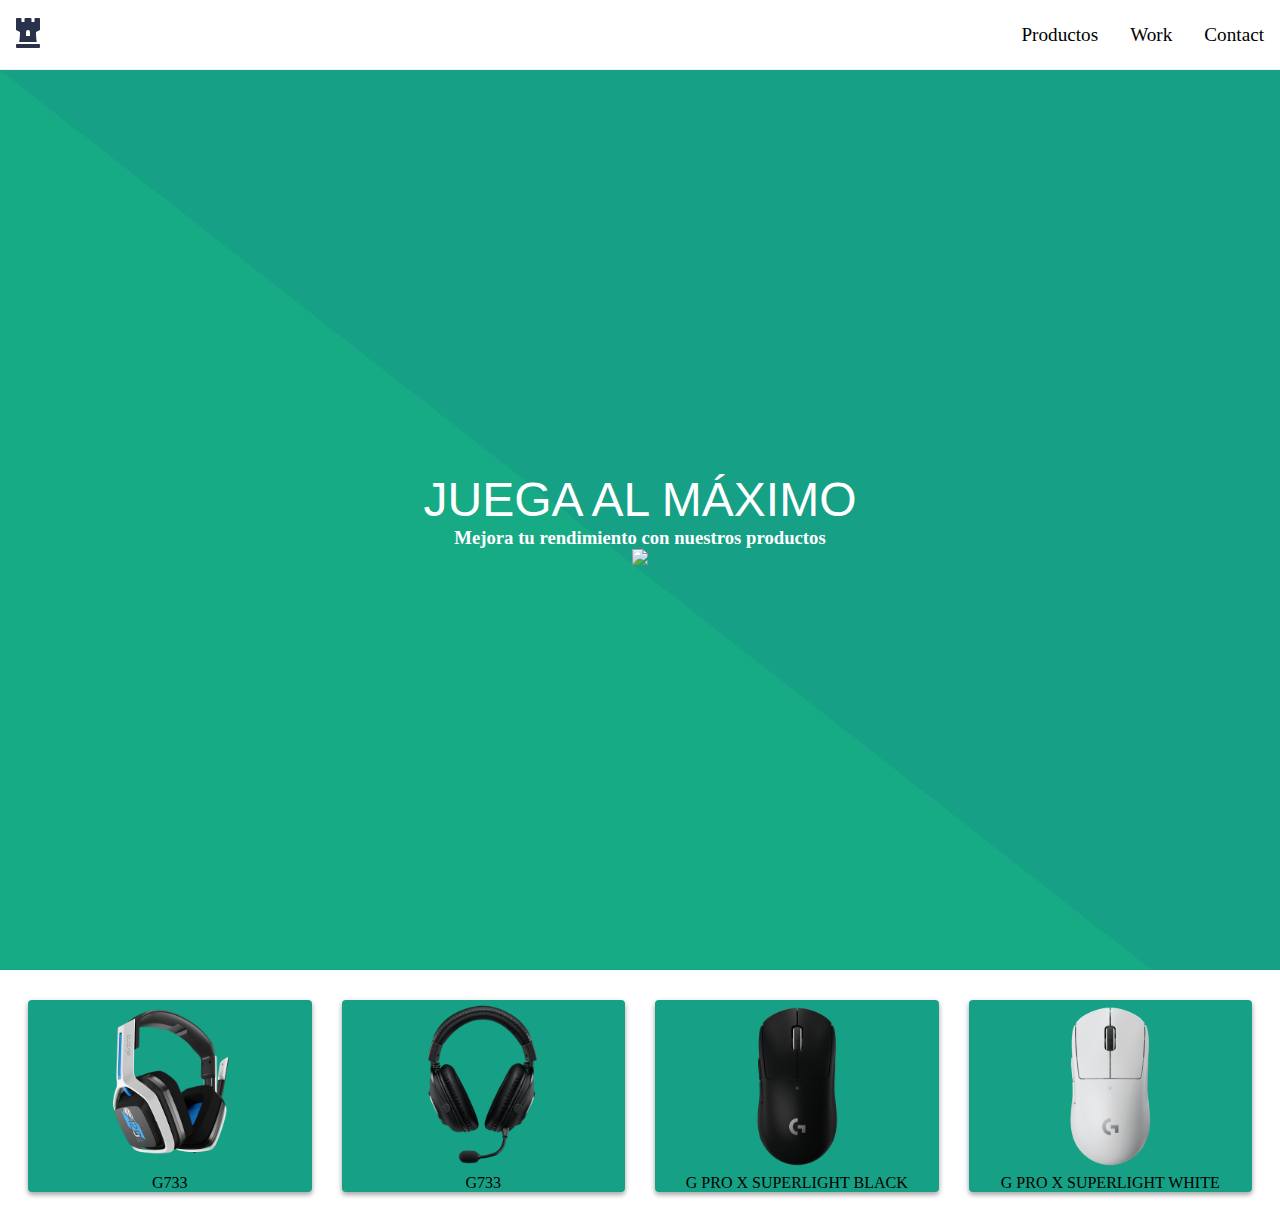
==== index.html @ 55cc5944 "Working on the navbar and a applying media queries to the project" ====
<!DOCTYPE html>
<html lang="en">
<head>
    <meta charset="UTF-8">
    <meta http-equiv="X-UA-Compatible" content="IE=edge">
    <meta name="viewport" content="width=device-width, initial-scale=1.0">
    <title>TP Codo A Codo</title>
    <link rel="stylesheet" href="style.css">
    <link rel="stylesheet" href="https://cdnjs.cloudflare.com/ajax/libs/font-awesome/5.15.3/css/all.min.css"/>
</head>
<body>

  <nav class="nav">
    <input type="checkbox" id="nav__checkbox" class="nav__checkbox">
    <label for="nav__checkbox" class="nav__toggle">
      <svg class="menu" viewBox="0 0 448 512" width="100" title="bars">
        <path d="M16 132h416c8.837 0 16-7.163 16-16V76c0-8.837-7.163-16-16-16H16C7.163 60 0 67.163 0 76v40c0 8.837 7.163 16 16 16zm0 160h416c8.837 0 16-7.163 16-16v-40c0-8.837-7.163-16-16-16H16c-8.837 0-16 7.163-16 16v40c0 8.837 7.163 16 16 16zm0 160h416c8.837 0 16-7.163 16-16v-40c0-8.837-7.163-16-16-16H16c-8.837 0-16 7.163-16 16v40c0 8.837 7.163 16 16 16z" />
      </svg>
      <svg class="close" viewBox="0 0 384 512" width="100" title="times">
        <path d="M242.72 256l100.07-100.07c12.28-12.28 12.28-32.19 0-44.48l-22.24-22.24c-12.28-12.28-32.19-12.28-44.48 0L176 189.28 75.93 89.21c-12.28-12.28-32.19-12.28-44.48 0L9.21 111.45c-12.28 12.28-12.28 32.19 0 44.48L109.28 256 9.21 356.07c-12.28 12.28-12.28 32.19 0 44.48l22.24 22.24c12.28 12.28 32.2 12.28 44.48 0L176 322.72l100.07 100.07c12.28 12.28 32.2 12.28 44.48 0l22.24-22.24c12.28-12.28 12.28-32.19 0-44.48L242.72 256z" />
      </svg>
    </label>
    <ul class="nav__menu">
      <li><a href="#">
          <svg viewBox="0 0 384 512" width="100" title="chess-rook">
            <path d="M368 32h-56a16 16 0 0 0-16 16v48h-48V48a16 16 0 0 0-16-16h-80a16 16 0 0 0-16 16v48H88.1V48a16 16 0 0 0-16-16H16A16 16 0 0 0 0 48v176l64 32c0 48.33-1.54 95-13.21 160h282.42C321.54 351 320 303.72 320 256l64-32V48a16 16 0 0 0-16-16zM224 320h-64v-64a32 32 0 0 1 64 0zm144 128H16a16 16 0 0 0-16 16v32a16 16 0 0 0 16 16h352a16 16 0 0 0 16-16v-32a16 16 0 0 0-16-16z" />
          </svg>
        </a></li>
      <li><a href="products.html">Productos</a></li>
      <li><a href="#">Work</a></li>
      <li><a href="#">Contact</a></li>
    </ul>
  </nav>

    <div class='hero'>
        <div class='background-left'></div>
        <div class='background-right'></div>        
        <div class='hero-content'>  
          <div class='hero-right'>
              <h1>JUEGA AL <b>MÁXIMO</b></h1>
              <h3>Mejora tu rendimiento con nuestros productos</h3>
            <img class='hero-image' src=https://logitechar.vteximg.com.br/arquivos/ids/157920-450-450/920-001074.png?v=637526463471430000 />
          </div>
        </div>
      </div>


    <div class="card_wrapper">
        <div class="card">
            <img src="/images/headset-one.png" alt="headset">
            <p>G733</p>
        </div>
        <div class="card">
            <img src="/images/headset-two.png" alt="headset">
            <p>G733</p>
        </div>
        <div class="card">
            <img src="/images/mouse-one.png" alt="mouse">
            <p>G PRO X SUPERLIGHT BLACK</p>
        </div>
        <div class="card">
            <img src="/images/mouse-two.png" alt="mouse">
            <p>G PRO X SUPERLIGHT WHITE</p>
        </div>
      </div>
    <div>


</body>
</html>
---- style.css ----
body {
  margin: 0;
  padding: 0;
}

.card_wrapper {
  display: -ms-grid;
  display: grid;
  -ms-grid-columns: (minmax(250px, 1fr))[auto-fill];
      grid-template-columns: repeat(auto-fill, minmax(250px, 1fr));
  margin: 0 auto;
  height: 100%;
  padding: 30px 28px;
  grid-gap: 30px;
  -webkit-box-align: stretch;
      -ms-flex-align: stretch;
          align-items: stretch;
}

.card {
  display: block;
  -webkit-transition: -webkit-transform 0.1s cubic-bezier(0.374, 0.019, 0.035, 1.861);
  transition: -webkit-transform 0.1s cubic-bezier(0.374, 0.019, 0.035, 1.861);
  transition: transform 0.1s cubic-bezier(0.374, 0.019, 0.035, 1.861);
  transition: transform 0.1s cubic-bezier(0.374, 0.019, 0.035, 1.861), -webkit-transform 0.1s cubic-bezier(0.374, 0.019, 0.035, 1.861);
  background-color: #16a085;
  border-radius: 4px;
  width: 100%;
  text-align: center;
  -webkit-box-shadow: 0px 3px 4px rgba(0, 0, 0, 0.2), 0 2px 6px rgba(0, 0, 0, 0.2);
          box-shadow: 0px 3px 4px rgba(0, 0, 0, 0.2), 0 2px 6px rgba(0, 0, 0, 0.2);
}

.card:hover {
  -webkit-box-shadow: 0 3px 12px 2px rgba(0, 0, 0, 0.15);
          box-shadow: 0 3px 12px 2px rgba(0, 0, 0, 0.15);
  -webkit-box-shadow: 0 10px 20px rgba(0, 0, 0, 0.19), 0 6px 6px rgba(0, 0, 0, 0.23);
          box-shadow: 0 10px 20px rgba(0, 0, 0, 0.19), 0 6px 6px rgba(0, 0, 0, 0.23);
}

.card:hover {
  -webkit-transform: scale(1.03);
          transform: scale(1.03);
}

.card img {
  width: 60%;
}

h1 {
  font-family: 'Nunito', sans-serif;
  margin: 0;
  font-weight: lighter;
  color: white;
  font-size: 3rem;
}

p {
  font-weight: lighter;
}

.hero {
  position: relative;
  height: 100%;
  min-height: 100vh;
  color: white;
  -webkit-box-sizing: border-box;
          box-sizing: border-box;
}

.background, .background-left, .background-right {
  z-index: -1;
  height: 100%;
  width: 100%;
  position: absolute;
}

.background-left {
  z-index: -1;
  background: red;
  background: #16a085;
}

.background-right {
  z-index: -1;
  background: #16ab85;
  -webkit-clip-path: polygon(0 0, 0% 100%, 90% 100%);
          clip-path: polygon(0 0, 0% 100%, 90% 100%);
}

.hero-content {
  height: 100%;
  min-height: 100vh;
  width: 100%;
  max-width: 1200px;
  margin: 0 auto;
  padding: 3rem 1rem;
  -webkit-box-sizing: border-box;
          box-sizing: border-box;
  display: -webkit-box;
  display: -ms-flexbox;
  display: flex;
  -webkit-box-pack: justify;
      -ms-flex-pack: justify;
          justify-content: space-between;
  -webkit-box-align: center;
      -ms-flex-align: center;
          align-items: center;
  z-index: 99;
  position: relative;
}

.hero-right {
  -webkit-animation: slide-in-right 0.5s cubic-bezier(0.25, 0.46, 0.45, 0.94) both;
          animation: slide-in-right 0.5s cubic-bezier(0.25, 0.46, 0.45, 0.94) both;
  position: relative;
  width: 100%;
  height: 100%;
  -webkit-box-flex: 1;
      -ms-flex: 1;
          flex: 1;
  text-align: center;
}

.hero-image {
  position: relative;
  z-index: 99;
  width: auto;
  height: 100%;
  max-height: 500px;
}

@-webkit-keyframes slide-in-left {
  0% {
    -webkit-transform: translateX(-1000px);
    transform: translateX(-1000px);
    opacity: 0;
  }
  100% {
    -webkit-transform: translateX(0);
    transform: translateX(0);
    opacity: 1;
  }
}

@keyframes slide-in-left {
  0% {
    -webkit-transform: translateX(-1000px);
    transform: translateX(-1000px);
    opacity: 0;
  }
  100% {
    -webkit-transform: translateX(0);
    transform: translateX(0);
    opacity: 1;
  }
}

@-webkit-keyframes slide-in-right {
  0% {
    -webkit-transform: translateX(1000px);
    transform: translateX(1000px);
    opacity: 0;
  }
  100% {
    -webkit-transform: translateX(0);
    transform: translateX(0);
    opacity: 1;
  }
}

@keyframes slide-in-right {
  0% {
    -webkit-transform: translateX(1000px);
    transform: translateX(1000px);
    opacity: 0;
  }
  100% {
    -webkit-transform: translateX(0);
    transform: translateX(0);
    opacity: 1;
  }
}

/*   border radius */
*,
*::before,
*::after {
  -webkit-box-sizing: border-box;
          box-sizing: border-box;
  margin: 0;
  padding: 0;
}

.nav {
  border-bottom: 1px solid #eef1f6;
}

.nav__toggle {
  position: absolute;
  cursor: pointer;
  margin: 0rem 1rem;
  right: 0;
}

.nav__toggle svg {
  width: 1.5rem;
  fill: #2a324b;
}

.nav__toggle .close {
  display: none;
}

.nav__toggle .menu {
  margin-top: 0.2rem;
}

.nav__checkbox {
  display: none;
}

.nav__menu {
  display: -webkit-box;
  display: -ms-flexbox;
  display: flex;
  -webkit-box-orient: vertical;
  -webkit-box-direction: normal;
      -ms-flex-direction: column;
          flex-direction: column;
  gap: 2rem;
  -webkit-box-align: center;
      -ms-flex-align: center;
          align-items: center;
  margin: 1rem;
}

.nav__menu li {
  list-style: none;
  display: none;
}

.nav__menu li:first-child {
  margin-right: auto;
  display: block;
}

.nav__menu a {
  text-decoration: none;
  color: inherit;
  font-size: 1.2rem;
}

.nav__menu svg {
  width: 1.5rem;
  fill: #2a324b;
}

#nav__checkbox:checked ~ ul.nav__menu li {
  display: block;
}

#nav__checkbox:checked ~ label.nav__toggle .close {
  display: block;
}

#nav__checkbox:checked ~ label.nav__toggle .menu {
  display: none;
}

@media only screen and (min-width: 560px) {
  .nav__toggle {
    display: none;
  }
  .nav__menu {
    -webkit-box-orient: horizontal;
    -webkit-box-direction: normal;
        -ms-flex-direction: row;
            flex-direction: row;
  }
  .nav__menu li {
    display: block;
  }
}

@media only screen and (min-width: 360px) and (max-width: 1000px) {
  .hero-image {
    position: relative;
    z-index: 99;
    width: 90%;
    height: 100%;
    max-height: 500px;
  }
}

@media screen and (device-aspect-ratio: 40 / 71) {
  .hero-image {
    position: relative;
    z-index: 99;
    width: 90%;
    height: 100%;
    max-height: 500px;
  }
}
/*# sourceMappingURL=style.css.map */
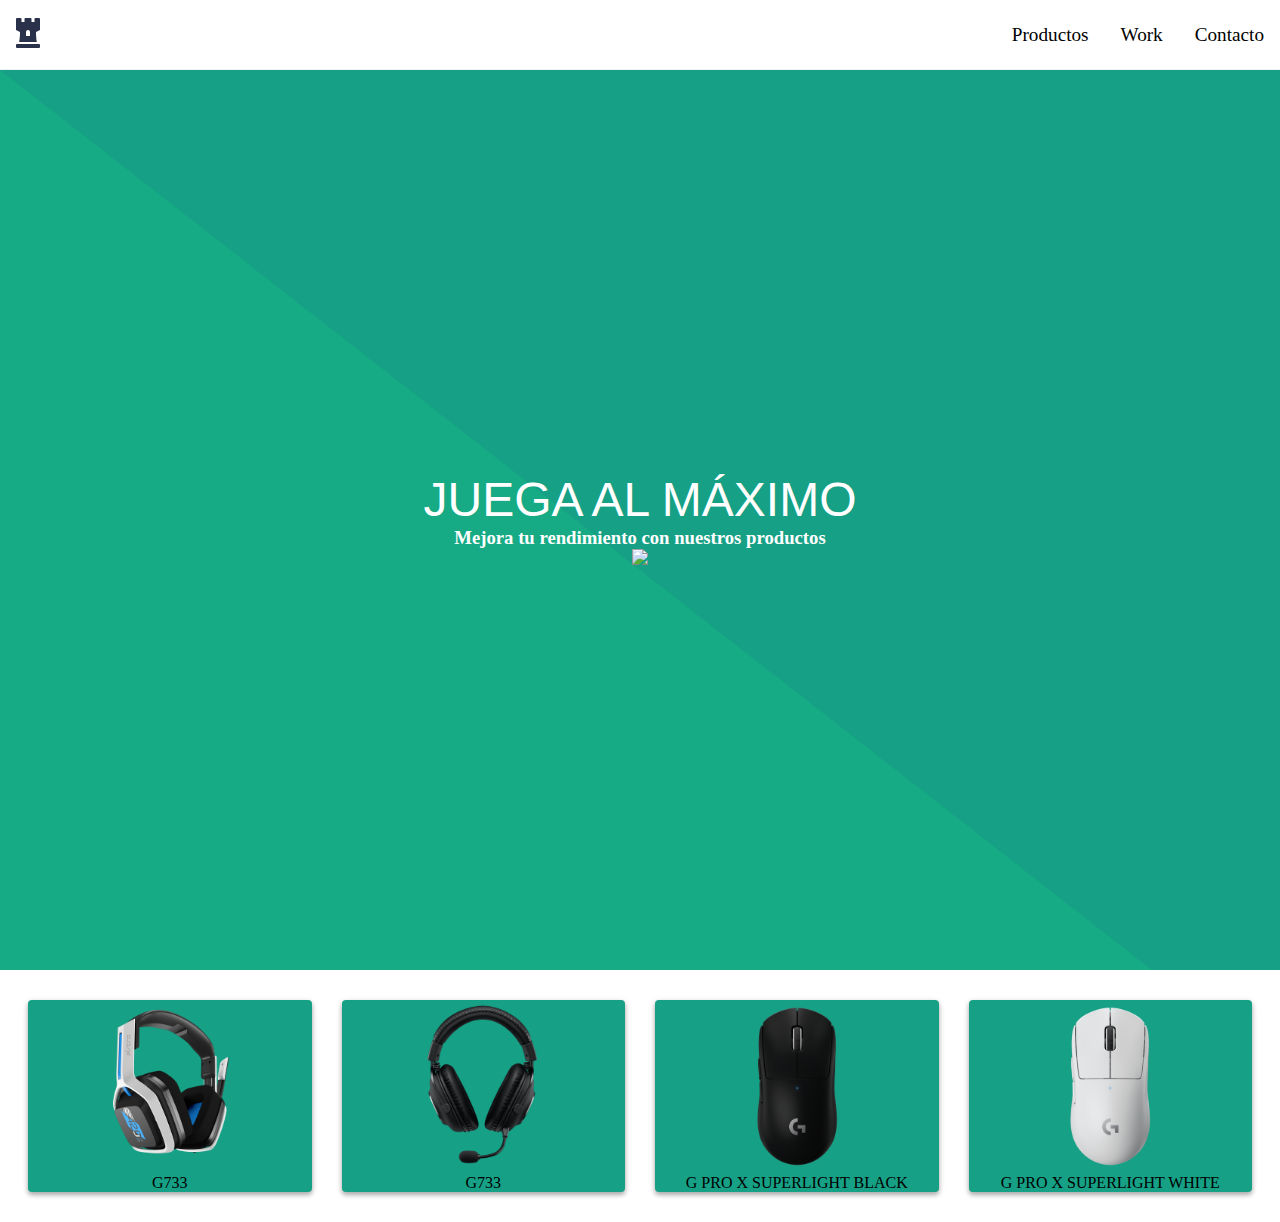
==== commit 3d955bb4: "Working on the contact page" ====
--- a/index.html
+++ b/index.html
@@ -28,7 +28,7 @@
         </a></li>
       <li><a href="products.html">Productos</a></li>
       <li><a href="#">Work</a></li>
-      <li><a href="#">Contact</a></li>
+      <li><a href="contact.html">Contacto</a></li>
     </ul>
   </nav>
 
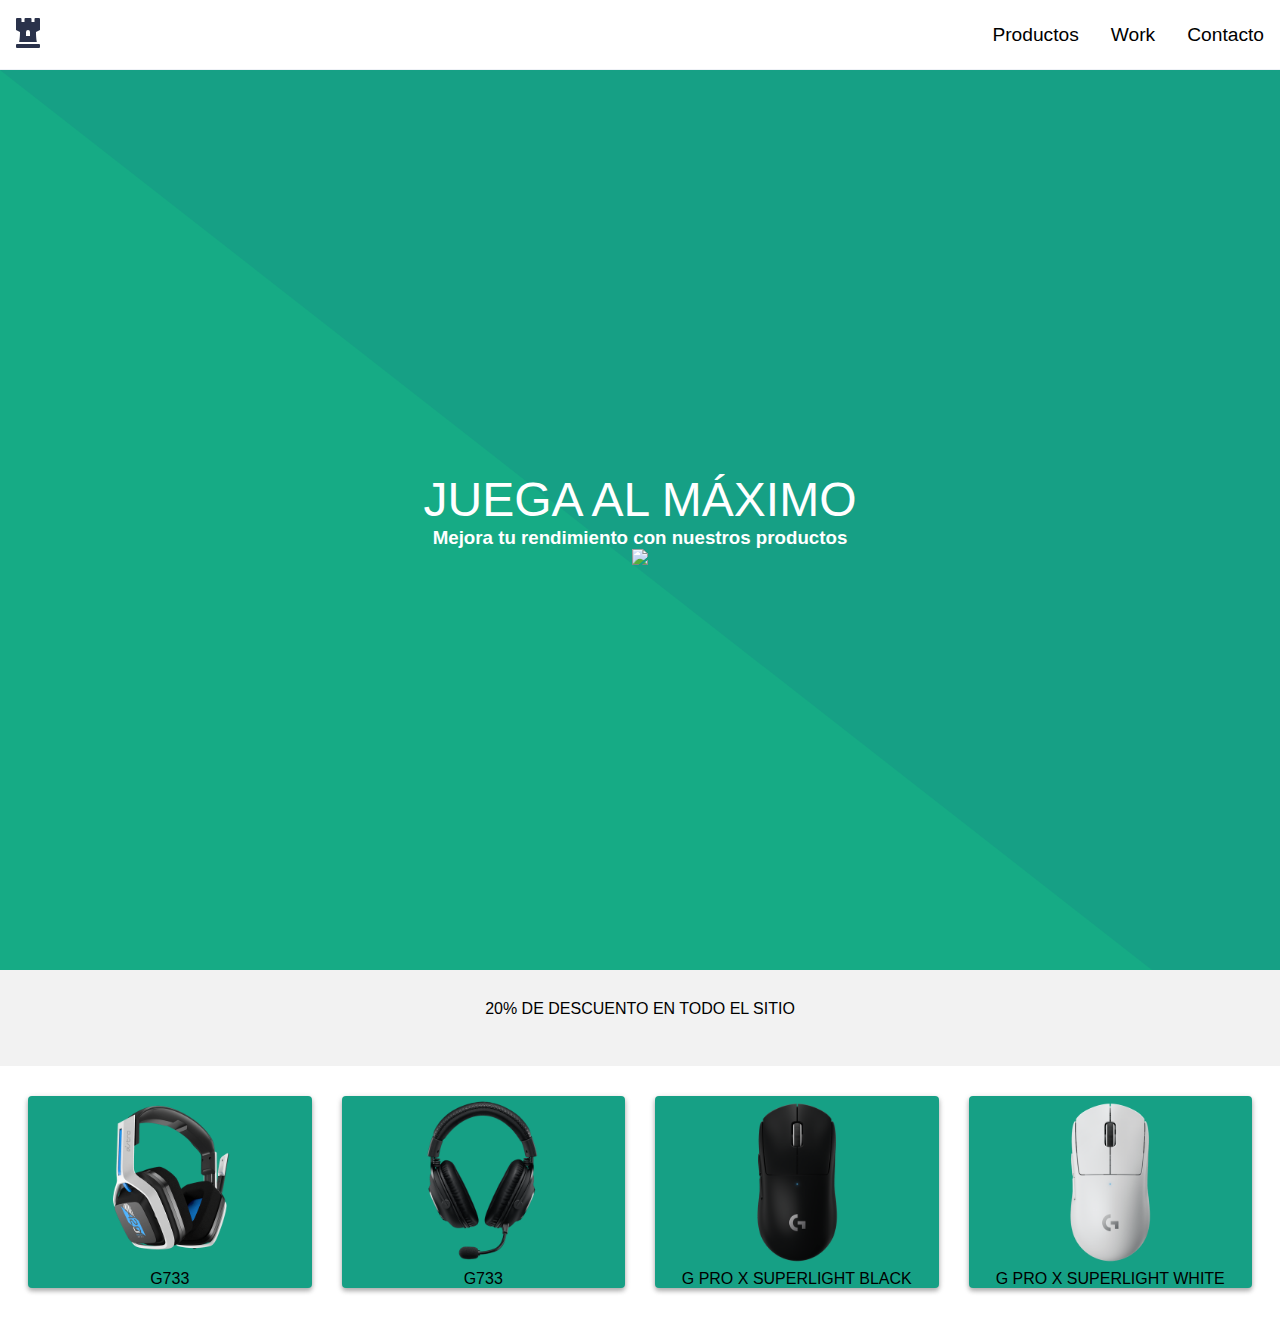
==== commit 595b8713: "Adding text slider to home page" ====
--- a/index.html
+++ b/index.html
@@ -6,6 +6,7 @@
     <meta name="viewport" content="width=device-width, initial-scale=1.0">
     <title>TP Codo A Codo</title>
     <link rel="stylesheet" href="style.css">
+    <link rel="stylesheet" href="textslider.css">
     <link rel="stylesheet" href="https://cdnjs.cloudflare.com/ajax/libs/font-awesome/5.15.3/css/all.min.css"/>
 </head>
 <body>
@@ -44,6 +45,25 @@
         </div>
       </div>
 
+      <div class="slideshow-container">
+
+        <div class="mySlides">
+          <p>20% DE DESCUENTO EN TODO EL SITIO</p>
+        </div>
+        
+        <div class="mySlides">
+          <p>ENVIO GRATIS</p>
+        </div>
+        
+        
+        
+        </div>
+        
+        <div class="dot-container">
+          <span class="dot" onclick="currentSlide(1)"></span> 
+          <span class="dot" onclick="currentSlide(2)"></span> 
+        </div>
+
 
     <div class="card_wrapper">
         <div class="card">
@@ -65,6 +85,6 @@
       </div>
     <div>
 
-
+<script src="script.js"></script>
 </body>
 </html>--- a/textslider.css
+++ b/textslider.css
@@ -0,0 +1,40 @@
+* {
+  -webkit-box-sizing: border-box;
+          box-sizing: border-box;
+}
+
+body {
+  font-family: Verdana, sans-serif;
+  margin: 0;
+}
+
+/* Slideshow container */
+.slideshow-container {
+  position: relative;
+  background: #f1f1f1f1;
+}
+
+/* Slides */
+.mySlides {
+  display: none;
+  padding: 30px;
+  text-align: center;
+}
+
+/* The dot/bullet/indicator container */
+.dot-container {
+  text-align: center;
+  background: #f1f1f1f1;
+}
+
+/* The dots/bullets/indicators */
+.dot {
+  cursor: pointer;
+  margin: 0 2px;
+  background-color: #bbb;
+  border-radius: 50%;
+  display: inline-block;
+  -webkit-transition: background-color 0.5s ease;
+  transition: background-color 0.5s ease;
+}
+/*# sourceMappingURL=textslider.css.map */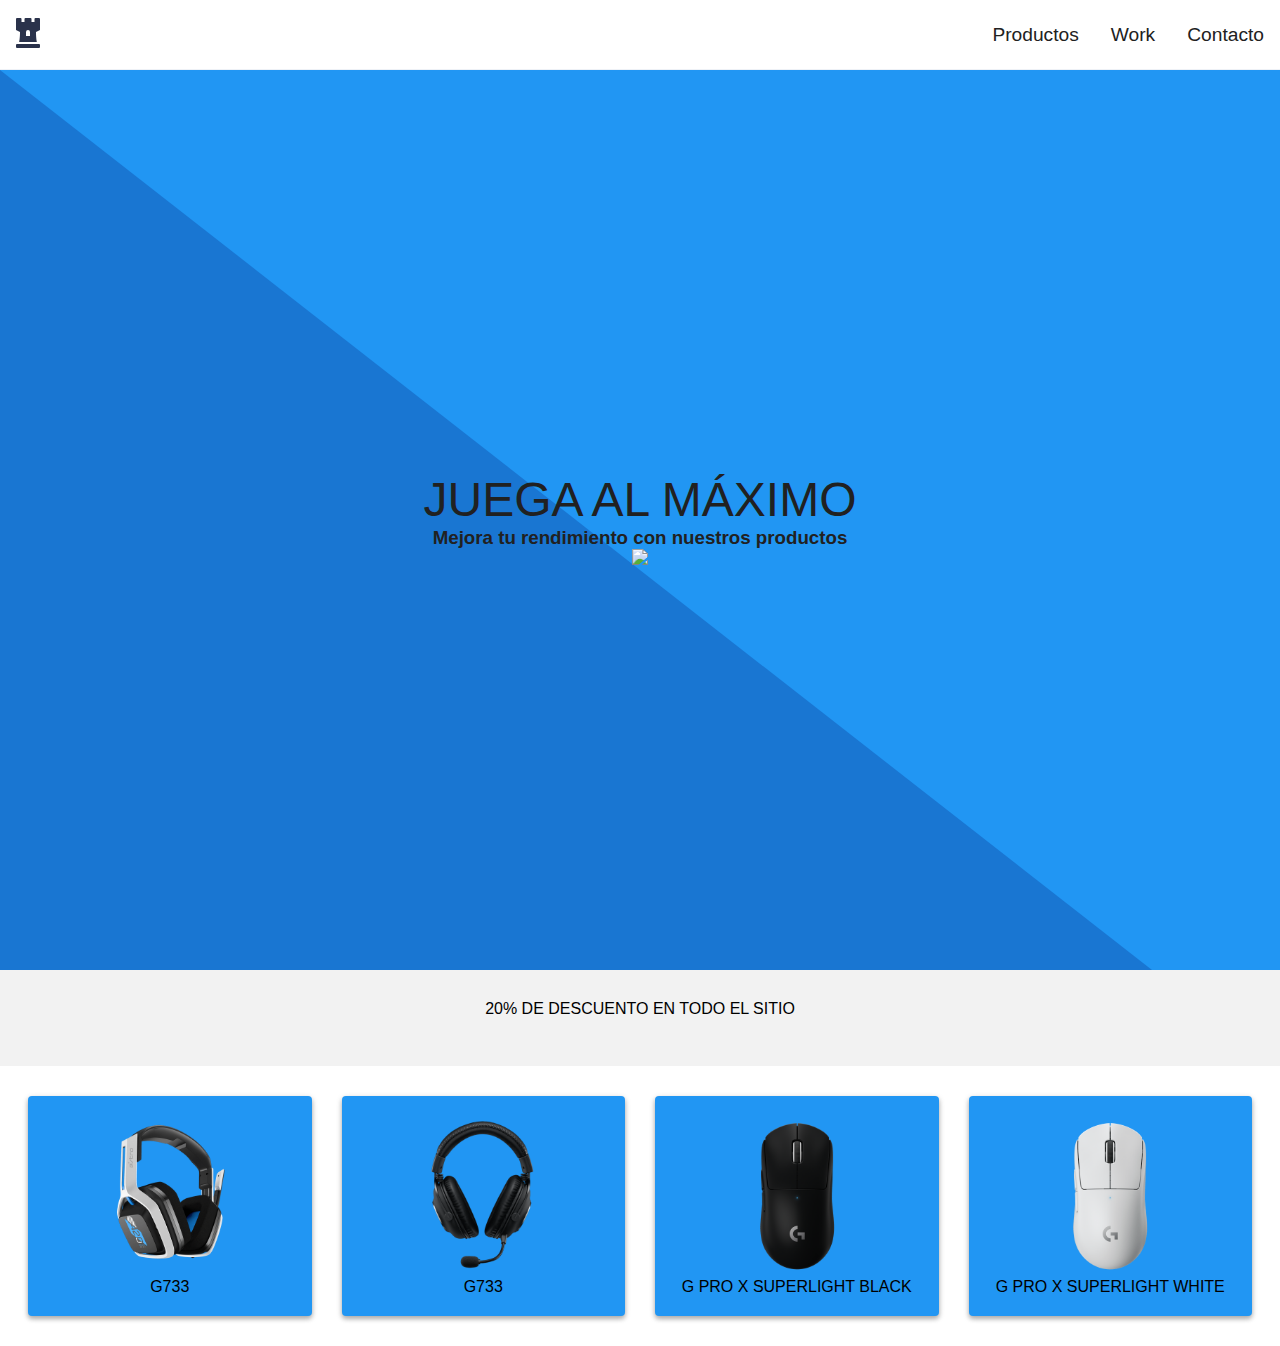
==== commit 8c67a153: "Adding validation to the form and working on the style" ====
--- a/index.html
+++ b/index.html
@@ -28,7 +28,7 @@
           </svg>
         </a></li>
       <li><a href="products.html">Productos</a></li>
-      <li><a href="#">Work</a></li>
+      <li><a href="newcontact.html">Work</a></li>
       <li><a href="contact.html">Contacto</a></li>
     </ul>
   </nav>
--- a/style.css
+++ b/style.css
@@ -23,10 +23,11 @@
   transition: -webkit-transform 0.1s cubic-bezier(0.374, 0.019, 0.035, 1.861);
   transition: transform 0.1s cubic-bezier(0.374, 0.019, 0.035, 1.861);
   transition: transform 0.1s cubic-bezier(0.374, 0.019, 0.035, 1.861), -webkit-transform 0.1s cubic-bezier(0.374, 0.019, 0.035, 1.861);
-  background-color: #16a085;
+  background-color: #2196F3;
   border-radius: 4px;
   width: 100%;
   text-align: center;
+  padding: 20px 10px;
   -webkit-box-shadow: 0px 3px 4px rgba(0, 0, 0, 0.2), 0 2px 6px rgba(0, 0, 0, 0.2);
           box-shadow: 0px 3px 4px rgba(0, 0, 0, 0.2), 0 2px 6px rgba(0, 0, 0, 0.2);
 }
@@ -51,7 +52,7 @@
   font-family: 'Nunito', sans-serif;
   margin: 0;
   font-weight: lighter;
-  color: white;
+  color: #212121;
   font-size: 3rem;
 }
 
@@ -63,7 +64,7 @@
   position: relative;
   height: 100%;
   min-height: 100vh;
-  color: white;
+  color: #212121;
   -webkit-box-sizing: border-box;
           box-sizing: border-box;
 }
@@ -77,13 +78,12 @@
 
 .background-left {
   z-index: -1;
-  background: red;
-  background: #16a085;
+  background: #2196F3;
 }
 
 .background-right {
   z-index: -1;
-  background: #16ab85;
+  background: #1976D2;
   -webkit-clip-path: polygon(0 0, 0% 100%, 90% 100%);
           clip-path: polygon(0 0, 0% 100%, 90% 100%);
 }
@@ -247,7 +247,7 @@
 
 .nav__menu a {
   text-decoration: none;
-  color: inherit;
+  color: #212121;
   font-size: 1.2rem;
 }
 
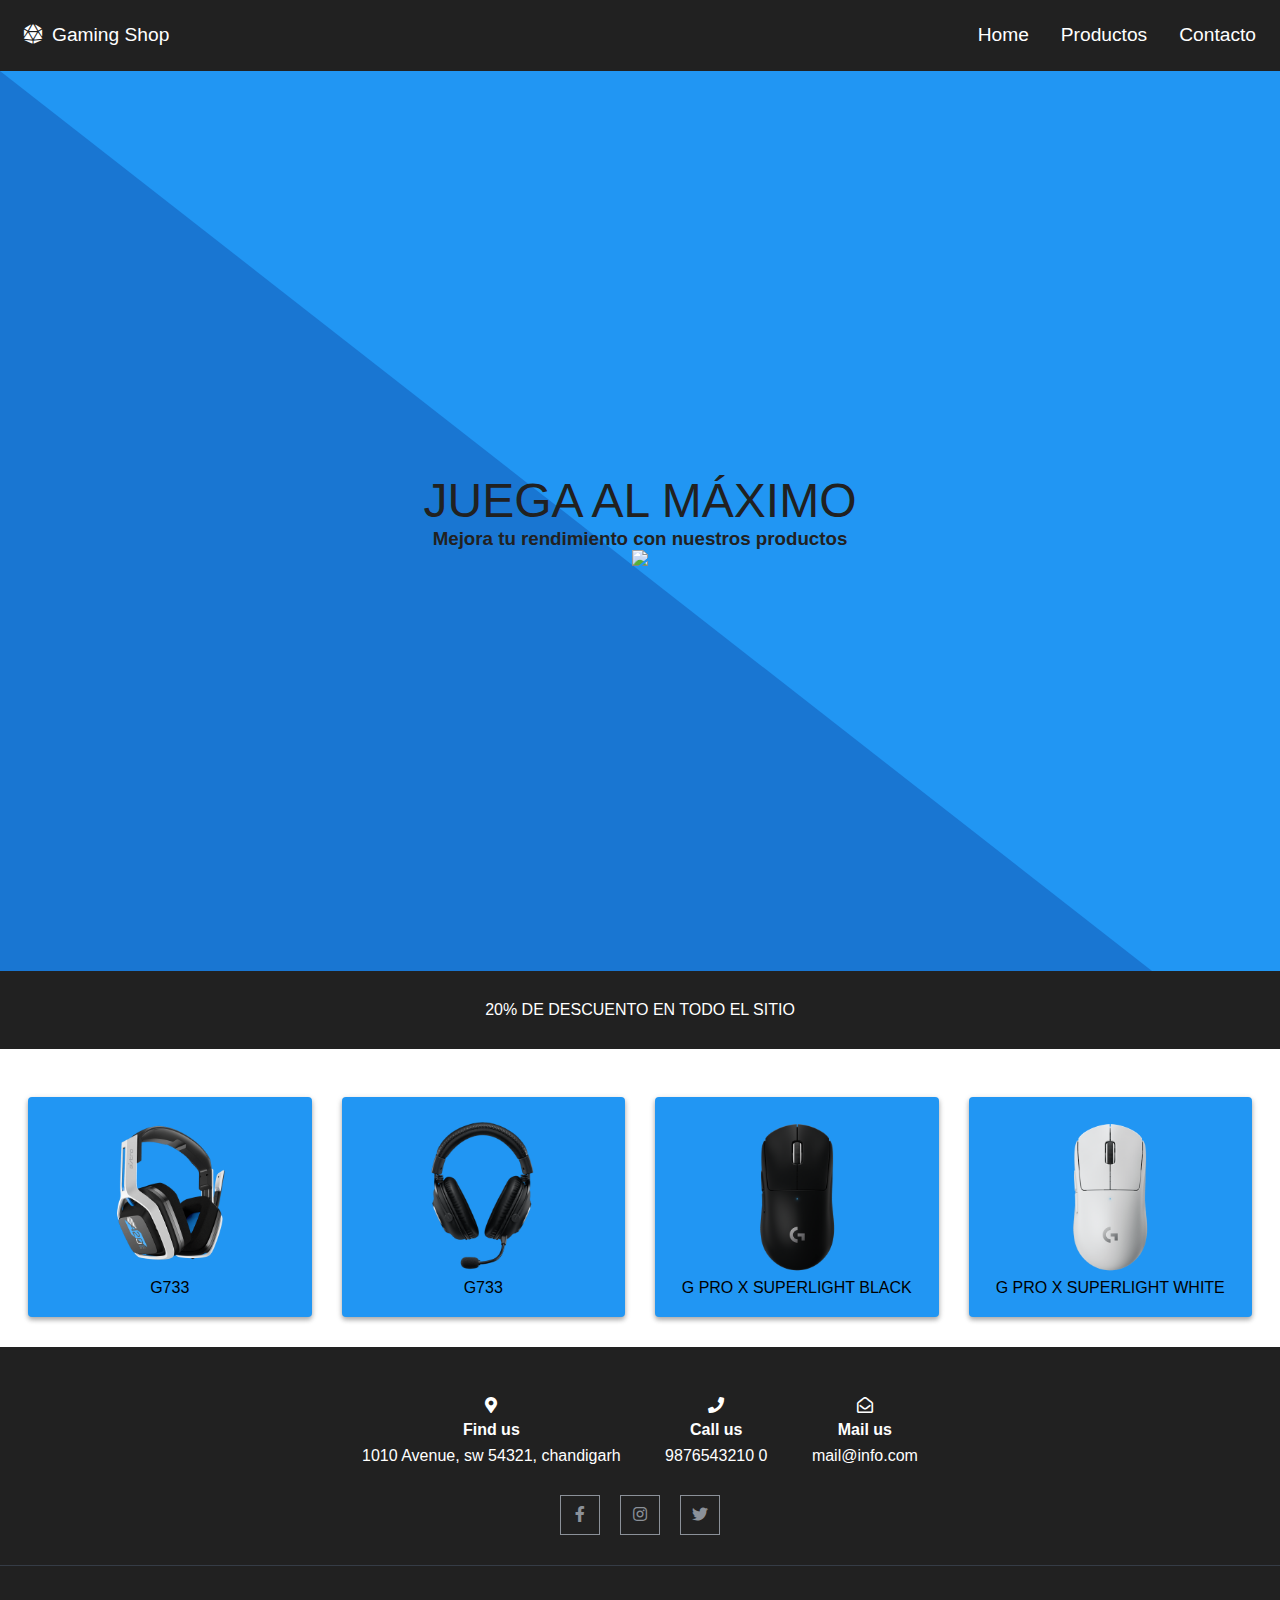
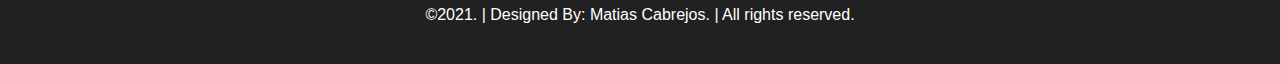
==== commit be8d70c9: "Working on the final touches of the app" ====
--- a/index.html
+++ b/index.html
@@ -6,84 +6,118 @@
     <meta name="viewport" content="width=device-width, initial-scale=1.0">
     <title>TP Codo A Codo</title>
     <link rel="stylesheet" href="style.css">
+    <link rel="stylesheet" href="styles/navbar.css">
+    <link rel="stylesheet" href="styles/footer.css">
     <link rel="stylesheet" href="textslider.css">
+    <link rel="stylesheet" href="styles/master.css">
     <link rel="stylesheet" href="https://cdnjs.cloudflare.com/ajax/libs/font-awesome/5.15.3/css/all.min.css"/>
 </head>
 <body>
-
-  <nav class="nav">
-    <input type="checkbox" id="nav__checkbox" class="nav__checkbox">
-    <label for="nav__checkbox" class="nav__toggle">
-      <svg class="menu" viewBox="0 0 448 512" width="100" title="bars">
-        <path d="M16 132h416c8.837 0 16-7.163 16-16V76c0-8.837-7.163-16-16-16H16C7.163 60 0 67.163 0 76v40c0 8.837 7.163 16 16 16zm0 160h416c8.837 0 16-7.163 16-16v-40c0-8.837-7.163-16-16-16H16c-8.837 0-16 7.163-16 16v40c0 8.837 7.163 16 16 16zm0 160h416c8.837 0 16-7.163 16-16v-40c0-8.837-7.163-16-16-16H16c-8.837 0-16 7.163-16 16v40c0 8.837 7.163 16 16 16z" />
-      </svg>
-      <svg class="close" viewBox="0 0 384 512" width="100" title="times">
-        <path d="M242.72 256l100.07-100.07c12.28-12.28 12.28-32.19 0-44.48l-22.24-22.24c-12.28-12.28-32.19-12.28-44.48 0L176 189.28 75.93 89.21c-12.28-12.28-32.19-12.28-44.48 0L9.21 111.45c-12.28 12.28-12.28 32.19 0 44.48L109.28 256 9.21 356.07c-12.28 12.28-12.28 32.19 0 44.48l22.24 22.24c12.28 12.28 32.2 12.28 44.48 0L176 322.72l100.07 100.07c12.28 12.28 32.2 12.28 44.48 0l22.24-22.24c12.28-12.28 12.28-32.19 0-44.48L242.72 256z" />
-      </svg>
-    </label>
-    <ul class="nav__menu">
-      <li><a href="#">
-          <svg viewBox="0 0 384 512" width="100" title="chess-rook">
-            <path d="M368 32h-56a16 16 0 0 0-16 16v48h-48V48a16 16 0 0 0-16-16h-80a16 16 0 0 0-16 16v48H88.1V48a16 16 0 0 0-16-16H16A16 16 0 0 0 0 48v176l64 32c0 48.33-1.54 95-13.21 160h282.42C321.54 351 320 303.72 320 256l64-32V48a16 16 0 0 0-16-16zM224 320h-64v-64a32 32 0 0 1 64 0zm144 128H16a16 16 0 0 0-16 16v32a16 16 0 0 0 16 16h352a16 16 0 0 0 16-16v-32a16 16 0 0 0-16-16z" />
-          </svg>
-        </a></li>
-      <li><a href="products.html">Productos</a></li>
-      <li><a href="newcontact.html">Work</a></li>
-      <li><a href="contact.html">Contacto</a></li>
-    </ul>
-  </nav>
-
-    <div class='hero'>
-        <div class='background-left'></div>
-        <div class='background-right'></div>        
-        <div class='hero-content'>  
-          <div class='hero-right'>
-              <h1>JUEGA AL <b>MÁXIMO</b></h1>
-              <h3>Mejora tu rendimiento con nuestros productos</h3>
-            <img class='hero-image' src=https://logitechar.vteximg.com.br/arquivos/ids/157920-450-450/920-001074.png?v=637526463471430000 />
+  <div class="transition">
+    <nav class="nav">
+      <input type="checkbox" id="nav__checkbox" class="nav__checkbox">
+      <label for="nav__checkbox" class="nav__toggle">
+        <svg class="menu" viewBox="0 0 448 512" width="100" title="bars">
+          <path d="M16 132h416c8.837 0 16-7.163 16-16V76c0-8.837-7.163-16-16-16H16C7.163 60 0 67.163 0 76v40c0 8.837 7.163 16 16 16zm0 160h416c8.837 0 16-7.163 16-16v-40c0-8.837-7.163-16-16-16H16c-8.837 0-16 7.163-16 16v40c0 8.837 7.163 16 16 16zm0 160h416c8.837 0 16-7.163 16-16v-40c0-8.837-7.163-16-16-16H16c-8.837 0-16 7.163-16 16v40c0 8.837 7.163 16 16 16z" />
+        </svg>
+        <svg class="close" viewBox="0 0 384 512" width="100" title="times">
+          <path d="M242.72 256l100.07-100.07c12.28-12.28 12.28-32.19 0-44.48l-22.24-22.24c-12.28-12.28-32.19-12.28-44.48 0L176 189.28 75.93 89.21c-12.28-12.28-32.19-12.28-44.48 0L9.21 111.45c-12.28 12.28-12.28 32.19 0 44.48L109.28 256 9.21 356.07c-12.28 12.28-12.28 32.19 0 44.48l22.24 22.24c12.28 12.28 32.2 12.28 44.48 0L176 322.72l100.07 100.07c12.28 12.28 32.2 12.28 44.48 0l22.24-22.24c12.28-12.28 12.28-32.19 0-44.48L242.72 256z" />
+        </svg>
+      </label>
+      <ul class="nav__menu">
+        <li><a class="hover-target" href=""><i class="fas fa-dice-d20"></i>Gaming Shop</a></li>  
+        <li><a href="index.html">Home</a></li> 
+        <li><a href="products.html">Productos</a></li>
+        <li><a href="newcontact.html">Contacto</a></li>
+      </ul>
+    </nav>
+  
+      <div class='hero'>
+          <div class='background-left'></div>
+          <div class='background-right'></div>        
+          <div class='hero-content'>  
+            <div class='hero-right'>
+                <h1>JUEGA AL <b>MÁXIMO</b></h1>
+                <h3>Mejora tu rendimiento con nuestros productos</h3>
+              <img class='hero-image' src=https://logitechar.vteximg.com.br/arquivos/ids/157920-450-450/920-001074.png?v=637526463471430000 />
+            </div>
           </div>
         </div>
-      </div>
+  
+        <div class="slideshow-container">
+  
+          <div class="mySlides">
+            <p>20% DE DESCUENTO EN TODO EL SITIO</p>
+          </div>
+          
+          <div class="mySlides">
+            <p>ENVIO GRATIS</p>
+          </div>
+          
+          
+          
+          </div>
+          
+          <div class="dot-container">
+            <span class="dot" onclick="currentSlide(1)"></span> 
+            <span class="dot" onclick="currentSlide(2)"></span> 
+          </div>
+  
+  
+      <div class="card_wrapper">
+          <div class="card">
+              <img src="/images/headset-one.png" alt="headset">
+              <p>G733</p>
+          </div>
+          <div class="card">
+              <img src="/images/headset-two.png" alt="headset">
+              <p>G733</p>
+          </div>
+          <div class="card">
+              <img src="/images/mouse-one.png" alt="mouse">
+              <p>G PRO X SUPERLIGHT BLACK</p>
+          </div>
+          <div class="card">
+              <img src="/images/mouse-two.png" alt="mouse">
+              <p>G PRO X SUPERLIGHT WHITE</p>
+          </div>
+        </div>
+      <div> 
+  
+                <section class="contact-area" id="contact">
+                  <div class="about">
+                    <div class="in-flex"><i class="fas fa-map-marker-alt"></i>
+                      <h4>Find us</h4>
+                      <span>1010 Avenue, sw 54321, chandigarh</span></div>
+                    <div class="in-flex"><i class="fas fa-phone"></i>
+                      <h4>Call us</h4>
+                      <span>9876543210 0</span>       
+            </div>
+                    <div class="in-flex">
+                      <i class="far fa-envelope-open"></i>
+                      <div class="cta-text">
+                          <h4>Mail us</h4>
+                          <span>mail@info.com</span></div>
+                    </div>    
+                              <div class="contact-content text-center">
+          
+                                  <div class="contact-social">
+                                      <ul>
+                                          <li><a class="hover-target" href=""><i class="fab fa-facebook-f"></i></a></li>
+                                          <li><a class="hover-target" href=""><i class="fab fa-instagram"></i></a></li>
+                                          <li><a class="hover-target" href=""><i class="fab fa-twitter"></i></a></li>                                                        
+                                      </ul>
+                                  </div>
+                      </div>
+              </section>
+  
+              <footer>
+                  <p>©2021. | Designed By: Matias Cabrejos. | All rights reserved.</p>
+              </footer>
+</div>
 
-      <div class="slideshow-container">
+ 
 
-        <div class="mySlides">
-          <p>20% DE DESCUENTO EN TODO EL SITIO</p>
-        </div>
-        
-        <div class="mySlides">
-          <p>ENVIO GRATIS</p>
-        </div>
-        
-        
-        
-        </div>
-        
-        <div class="dot-container">
-          <span class="dot" onclick="currentSlide(1)"></span> 
-          <span class="dot" onclick="currentSlide(2)"></span> 
-        </div>
-
-
-    <div class="card_wrapper">
-        <div class="card">
-            <img src="/images/headset-one.png" alt="headset">
-            <p>G733</p>
-        </div>
-        <div class="card">
-            <img src="/images/headset-two.png" alt="headset">
-            <p>G733</p>
-        </div>
-        <div class="card">
-            <img src="/images/mouse-one.png" alt="mouse">
-            <p>G PRO X SUPERLIGHT BLACK</p>
-        </div>
-        <div class="card">
-            <img src="/images/mouse-two.png" alt="mouse">
-            <p>G PRO X SUPERLIGHT WHITE</p>
-        </div>
-      </div>
-    <div>
 
 <script src="script.js"></script>
 </body>
--- a/style.css
+++ b/style.css
@@ -192,8 +192,14 @@
   padding: 0;
 }
 
+nav i {
+  padding-right: 10px;
+}
+
 .nav {
-  border-bottom: 1px solid #eef1f6;
+  border-bottom: 1px solid #212121;
+  background-color: #212121;
+  padding: 1.5rem;
 }
 
 .nav__toggle {
@@ -205,7 +211,7 @@
 
 .nav__toggle svg {
   width: 1.5rem;
-  fill: #2a324b;
+  fill: white;
 }
 
 .nav__toggle .close {
@@ -213,7 +219,7 @@
 }
 
 .nav__toggle .menu {
-  margin-top: 0.2rem;
+  margin-top: 0;
 }
 
 .nav__checkbox {
@@ -232,7 +238,6 @@
   -webkit-box-align: center;
       -ms-flex-align: center;
           align-items: center;
-  margin: 1rem;
 }
 
 .nav__menu li {
@@ -247,13 +252,13 @@
 
 .nav__menu a {
   text-decoration: none;
-  color: #212121;
+  color: white;
   font-size: 1.2rem;
 }
 
 .nav__menu svg {
   width: 1.5rem;
-  fill: #2a324b;
+  fill: white;
 }
 
 #nav__checkbox:checked ~ ul.nav__menu li {
@@ -302,4 +307,110 @@
     max-height: 500px;
   }
 }
+
+section {
+  padding: 30px 0;
+  /* min-height: 100vh;*/
+}
+
+ul {
+  margin: 0;
+  padding: 0;
+  list-style: none;
+}
+
+.contact-area {
+  border-bottom: 1px solid #353C46;
+}
+
+.contact-content p {
+  font-size: 15px;
+  margin: 30px 0 60px;
+  position: relative;
+}
+
+.contact-content p::after {
+  background: #353C46;
+  bottom: -30px;
+  content: "";
+  height: 1px;
+  left: 50%;
+  position: absolute;
+  -webkit-transform: translate(-50%);
+          transform: translate(-50%);
+  width: 80%;
+}
+
+.contact-content h6 {
+  color: #8b9199;
+  font-size: 15px;
+  font-weight: 400;
+  margin-bottom: 10px;
+}
+
+.contact-content span {
+  color: #353c47;
+  margin: 0 10px;
+}
+
+.contact-social {
+  margin-top: 10px;
+  text-align: center;
+}
+
+.contact-social > ul {
+  display: -webkit-inline-box;
+  display: -ms-inline-flexbox;
+  display: inline-flex;
+}
+
+.contact-social ul li a {
+  border: 1px solid #8b9199;
+  color: #8b9199;
+  display: inline-block;
+  height: 40px;
+  margin: 0 10px;
+  padding-top: 10px;
+  -webkit-transition: all 0.4s ease 0s;
+  transition: all 0.4s ease 0s;
+  width: 40px;
+}
+
+.contact-social ul li a:hover {
+  border: 1px solid #FAB702;
+  color: #FAB702;
+}
+
+section, footer {
+  background: #212121;
+  color: white;
+}
+
+footer p {
+  padding: 40px 0;
+  text-align: center;
+}
+
+.about {
+  text-align: center;
+}
+
+.in-flex {
+  display: inline-block;
+  margin: 20px;
+}
+
+.in-flex i {
+  margin-bottom: 8px;
+}
+
+.in-flex h4 {
+  margin-bottom: 8px;
+}
+
+@media only screen and (min-width: 360px) and (max-width: 1000px) {
+  .in-flex {
+    display: block;
+  }
+}
 /*# sourceMappingURL=style.css.map */--- a/styles/navbar.css
+++ b/styles/navbar.css
@@ -0,0 +1,110 @@
+*,
+*::before,
+*::after {
+  -webkit-box-sizing: border-box;
+          box-sizing: border-box;
+  margin: 0;
+  padding: 0;
+}
+
+body {
+  font-family: Verdana, sans-serif;
+  margin: 0;
+}
+
+nav i {
+  padding-right: 10px;
+}
+
+.nav {
+  border-bottom: 1px solid #212121;
+  background-color: #212121;
+  padding: 1.5rem;
+}
+
+.nav__toggle {
+  position: absolute;
+  cursor: pointer;
+  margin: 0rem 1rem;
+  right: 0;
+}
+
+.nav__toggle svg {
+  width: 1.5rem;
+  fill: white;
+}
+
+.nav__toggle .close {
+  display: none;
+}
+
+.nav__toggle .menu {
+  margin-top: 0;
+}
+
+.nav__checkbox {
+  display: none;
+}
+
+.nav__menu {
+  display: -webkit-box;
+  display: -ms-flexbox;
+  display: flex;
+  -webkit-box-orient: vertical;
+  -webkit-box-direction: normal;
+      -ms-flex-direction: column;
+          flex-direction: column;
+  gap: 2rem;
+  -webkit-box-align: center;
+      -ms-flex-align: center;
+          align-items: center;
+}
+
+.nav__menu li {
+  list-style: none;
+  display: none;
+}
+
+.nav__menu li:first-child {
+  margin-right: auto;
+  display: block;
+}
+
+.nav__menu a {
+  text-decoration: none;
+  color: white;
+  font-size: 1.2rem;
+}
+
+.nav__menu svg {
+  width: 1.5rem;
+  fill: white;
+}
+
+#nav__checkbox:checked ~ ul.nav__menu li {
+  display: block;
+}
+
+#nav__checkbox:checked ~ label.nav__toggle .close {
+  display: block;
+}
+
+#nav__checkbox:checked ~ label.nav__toggle .menu {
+  display: none;
+}
+
+@media only screen and (min-width: 560px) {
+  .nav__toggle {
+    display: none;
+  }
+  .nav__menu {
+    -webkit-box-orient: horizontal;
+    -webkit-box-direction: normal;
+        -ms-flex-direction: row;
+            flex-direction: row;
+  }
+  .nav__menu li {
+    display: block;
+  }
+}
+/*# sourceMappingURL=navbar.css.map */--- a/styles/footer.css
+++ b/styles/footer.css
@@ -0,0 +1,118 @@
+body {
+  font-family: Verdana, sans-serif;
+  margin: 0;
+}
+
+section {
+  padding: 30px 0;
+  /* min-height: 100vh;*/
+}
+
+ul {
+  margin: 0;
+  padding: 0;
+  list-style: none;
+}
+
+.contact-area {
+  border-bottom: 1px solid #353C46;
+}
+
+.contact-content p {
+  font-size: 15px;
+  margin: 30px 0 60px;
+  position: relative;
+}
+
+.contact-content p::after {
+  background: #353C46;
+  bottom: -30px;
+  content: "";
+  height: 1px;
+  left: 50%;
+  position: absolute;
+  -webkit-transform: translate(-50%);
+          transform: translate(-50%);
+  width: 80%;
+}
+
+.contact-content h6 {
+  color: #8b9199;
+  font-size: 15px;
+  font-weight: 400;
+  margin-bottom: 10px;
+}
+
+.contact-content span {
+  color: #353c47;
+  margin: 0 10px;
+}
+
+.contact-social {
+  margin-top: 10px;
+  text-align: center;
+}
+
+.contact-social > ul {
+  display: -webkit-inline-box;
+  display: -ms-inline-flexbox;
+  display: inline-flex;
+}
+
+.contact-social ul li a {
+  border: 1px solid #8b9199;
+  color: #8b9199;
+  display: inline-block;
+  height: 40px;
+  margin: 0 10px;
+  padding-top: 10px;
+  -webkit-transition: all 0.4s ease 0s;
+  transition: all 0.4s ease 0s;
+  width: 40px;
+}
+
+.contact-social ul li a:hover {
+  border: 1px solid #2196F3;
+  color: #2196F3;
+}
+
+section, footer {
+  background: #212121;
+  color: white;
+}
+
+footer p {
+  padding: 40px 0;
+  text-align: center;
+}
+
+.about {
+  text-align: center;
+}
+
+.in-flex {
+  display: inline-block;
+  margin: 20px;
+}
+
+.in-flex i {
+  margin-bottom: 8px;
+}
+
+.in-flex h4 {
+  margin-bottom: 8px;
+}
+
+@media only screen and (min-width: 360px) and (max-width: 1000px) {
+  .in-flex {
+    display: block;
+  }
+}
+
+@media screen and (device-aspect-ratio: 40 / 71) {
+  footer p {
+    font-size: 14px;
+    margin: 0 5px 0 5px;
+  }
+}
+/*# sourceMappingURL=footer.css.map */--- a/textslider.css
+++ b/textslider.css
@@ -11,7 +11,8 @@
 /* Slideshow container */
 .slideshow-container {
   position: relative;
-  background: #f1f1f1f1;
+  background: #212121;
+  color: white;
 }
 
 /* Slides */
@@ -24,7 +25,7 @@
 /* The dot/bullet/indicator container */
 .dot-container {
   text-align: center;
-  background: #f1f1f1f1;
+  background: white;
 }
 
 /* The dots/bullets/indicators */
--- a/styles/master.css
+++ b/styles/master.css
@@ -0,0 +1,15 @@
+.transition {
+    animation: transitionIn 0.75s;
+}
+
+@keyframes transitionIn {
+    from {
+        opacity: 0;
+        transform: rotateX(-10deg);
+    }
+
+    to {
+        opacity: 1;
+        transform: rotateX(0);
+    }
+}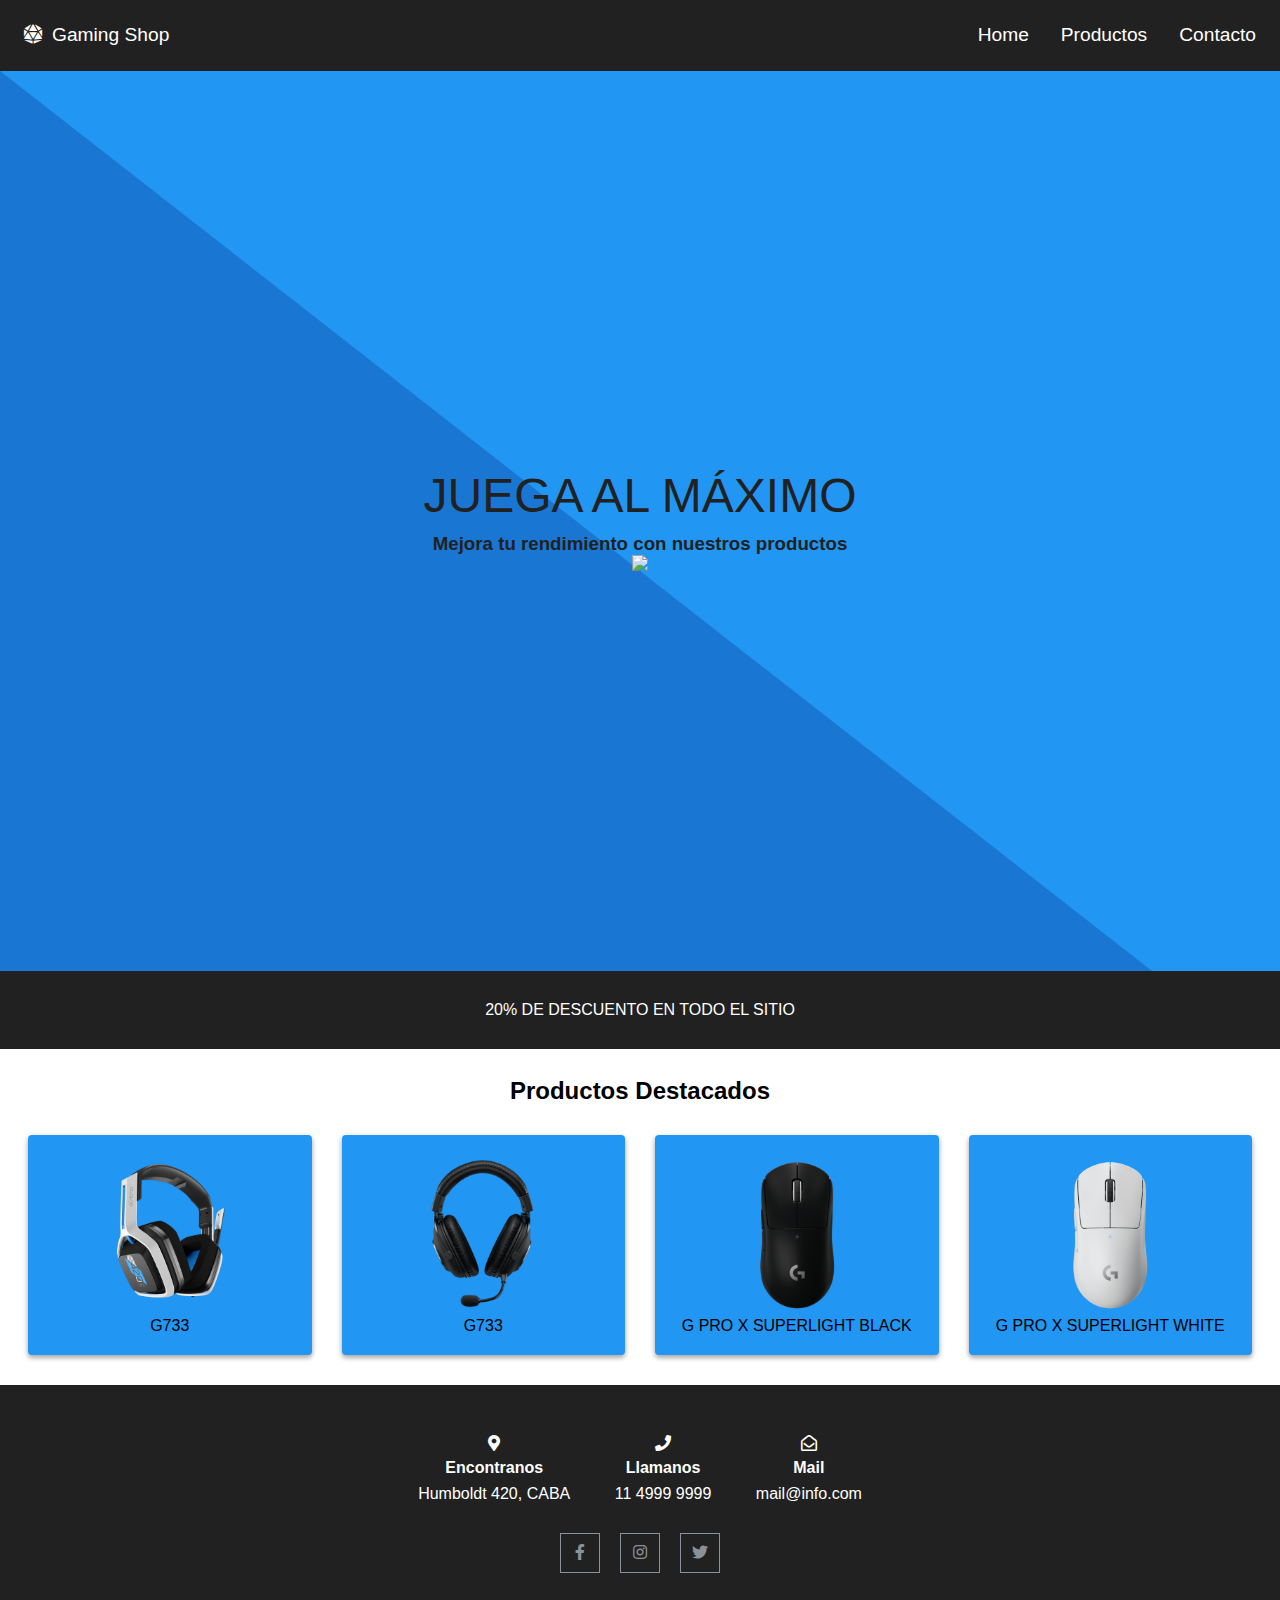
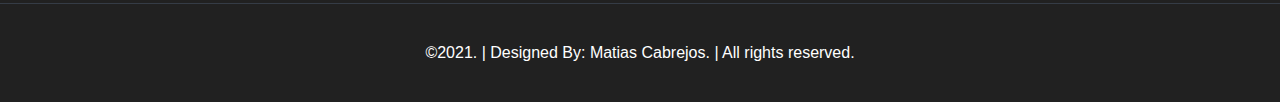
==== commit 0e27f39e: "App ready to deploy" ====
--- a/index.html
+++ b/index.html
@@ -4,7 +4,7 @@
     <meta charset="UTF-8">
     <meta http-equiv="X-UA-Compatible" content="IE=edge">
     <meta name="viewport" content="width=device-width, initial-scale=1.0">
-    <title>TP Codo A Codo</title>
+    <title>Home</title>
     <link rel="stylesheet" href="style.css">
     <link rel="stylesheet" href="styles/navbar.css">
     <link rel="stylesheet" href="styles/footer.css">
@@ -28,7 +28,7 @@
         <li><a class="hover-target" href=""><i class="fas fa-dice-d20"></i>Gaming Shop</a></li>  
         <li><a href="index.html">Home</a></li> 
         <li><a href="products.html">Productos</a></li>
-        <li><a href="newcontact.html">Contacto</a></li>
+        <li><a href="contactform.html">Contacto</a></li>
       </ul>
     </nav>
   
@@ -63,8 +63,8 @@
             <span class="dot" onclick="currentSlide(2)"></span> 
           </div>
   
-  
-      <div class="card_wrapper">
+          <h2>Productos Destacados</h2>
+      <div class="card_wrapper">        
           <div class="card">
               <img src="/images/headset-one.png" alt="headset">
               <p>G733</p>
@@ -84,36 +84,37 @@
         </div>
       <div> 
   
-                <section class="contact-area" id="contact">
-                  <div class="about">
-                    <div class="in-flex"><i class="fas fa-map-marker-alt"></i>
-                      <h4>Find us</h4>
-                      <span>1010 Avenue, sw 54321, chandigarh</span></div>
-                    <div class="in-flex"><i class="fas fa-phone"></i>
-                      <h4>Call us</h4>
-                      <span>9876543210 0</span>       
-            </div>
-                    <div class="in-flex">
-                      <i class="far fa-envelope-open"></i>
-                      <div class="cta-text">
-                          <h4>Mail us</h4>
-                          <span>mail@info.com</span></div>
-                    </div>    
-                              <div class="contact-content text-center">
-          
-                                  <div class="contact-social">
-                                      <ul>
-                                          <li><a class="hover-target" href=""><i class="fab fa-facebook-f"></i></a></li>
-                                          <li><a class="hover-target" href=""><i class="fab fa-instagram"></i></a></li>
-                                          <li><a class="hover-target" href=""><i class="fab fa-twitter"></i></a></li>                                                        
-                                      </ul>
-                                  </div>
-                      </div>
-              </section>
-  
-              <footer>
-                  <p>©2021. | Designed By: Matias Cabrejos. | All rights reserved.</p>
-              </footer>
+        <section class="contact-area" id="contact">
+          <div class="about">
+            <div class="in-flex"><i class="fas fa-map-marker-alt"></i>
+              <h4>Encontranos</h4>
+              <span>
+                Humboldt 420, CABA</span></div>
+            <div class="in-flex"><i class="fas fa-phone"></i>
+              <h4>Llamanos</h4>
+              <span>11 4999 9999</span>       
+        </div>
+            <div class="in-flex">
+              <i class="far fa-envelope-open"></i>
+              <div class="cta-text">
+                  <h4>Mail</h4>
+                  <span>mail@info.com</span></div>
+            </div>    
+                      <div class="contact-content text-center">
+        
+                          <div class="contact-social">
+                              <ul>
+                                  <li><a class="hover-target" href=""><i class="fab fa-facebook-f"></i></a></li>
+                                  <li><a class="hover-target" href=""><i class="fab fa-instagram"></i></a></li>
+                                  <li><a class="hover-target" href=""><i class="fab fa-twitter"></i></a></li>                                                        
+                              </ul>
+                          </div>
+              </div>
+        </section>
+        
+        <footer>
+          <p>©2021. | Designed By: Matias Cabrejos. | All rights reserved.</p>
+        </footer>
 </div>
 
  
--- a/style.css
+++ b/style.css
@@ -49,11 +49,16 @@
 }
 
 h1 {
-  font-family: 'Nunito', sans-serif;
   margin: 0;
   font-weight: lighter;
   color: #212121;
   font-size: 3rem;
+  padding-bottom: 10px;
+}
+
+h2 {
+  text-align: center;
+  padding-top: 10px;
 }
 
 p {
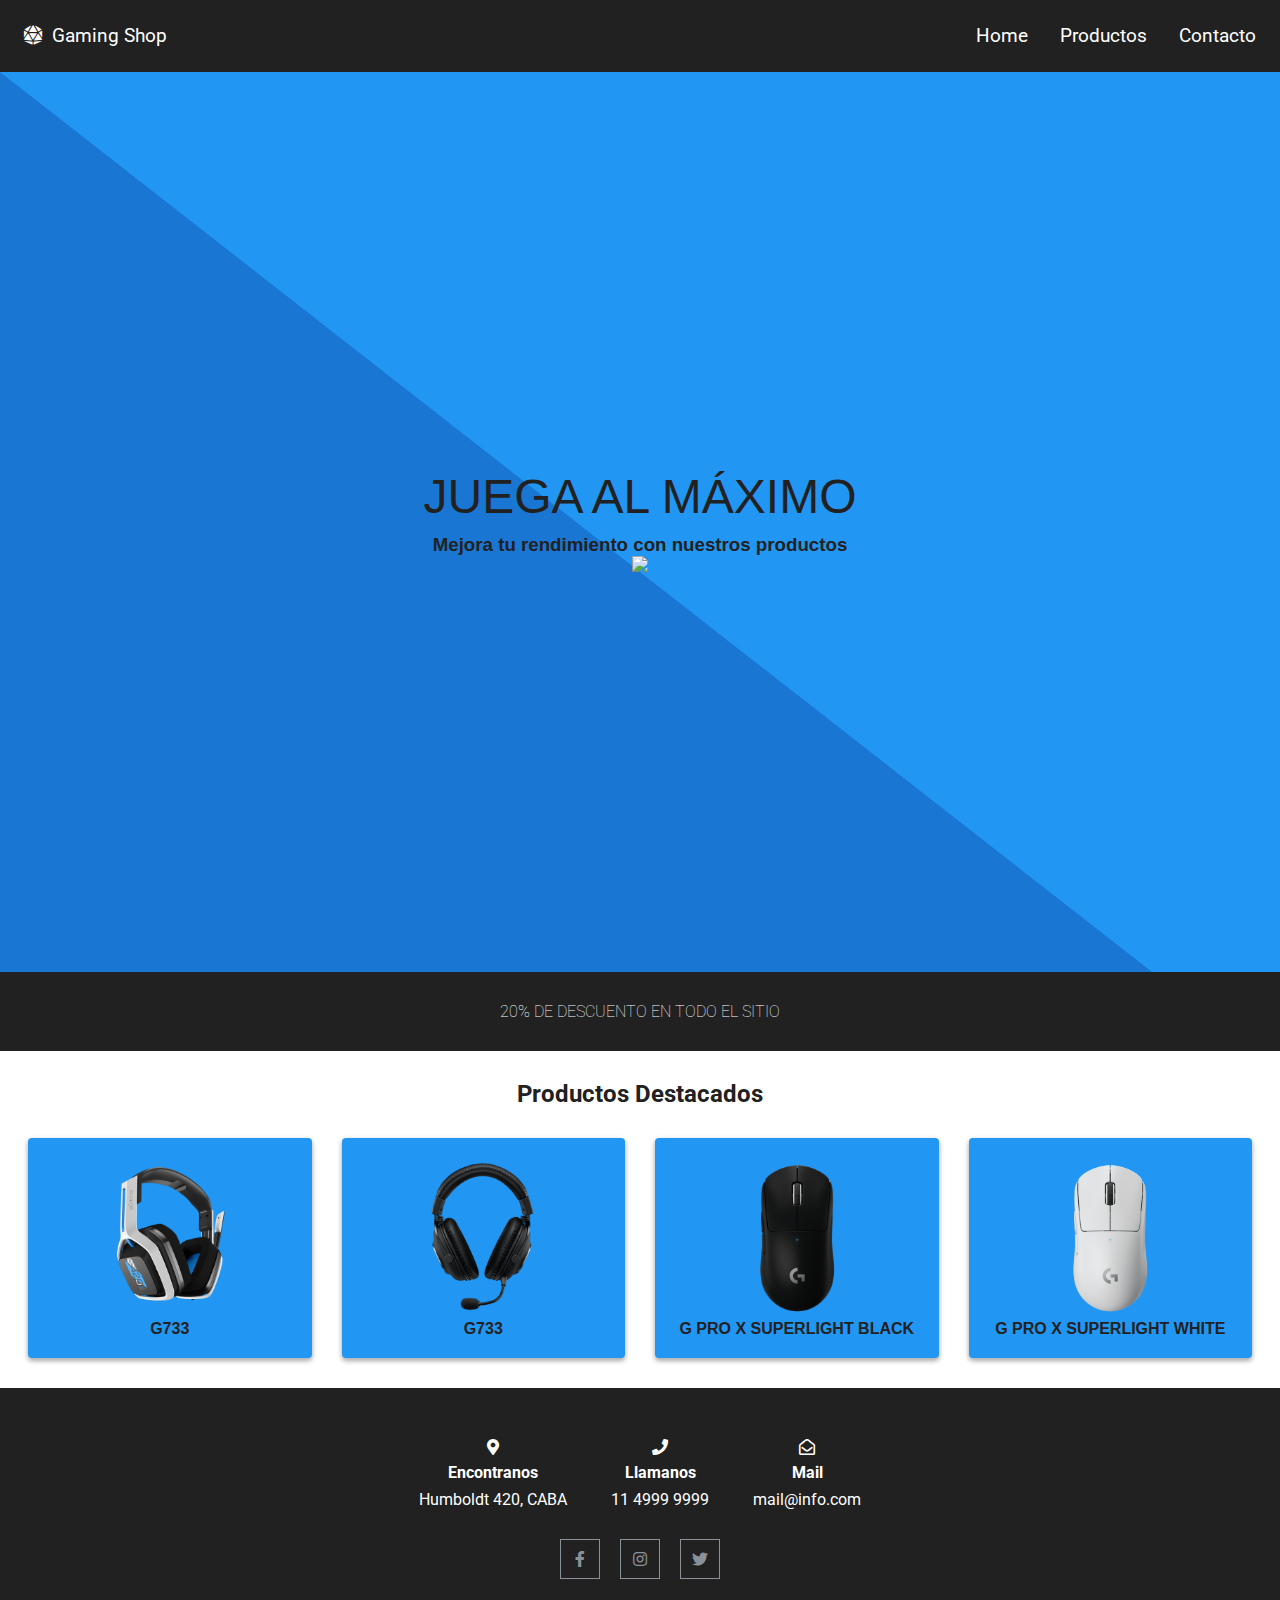
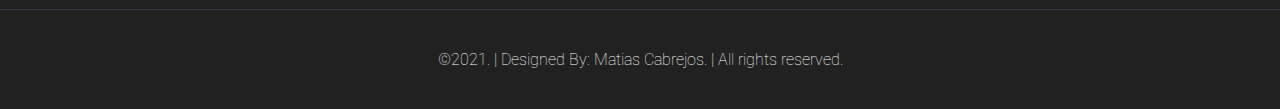
==== commit d055e865: "Adding media queries to some things in order to make it responsive" ====
--- a/index.html
+++ b/index.html
@@ -11,6 +11,9 @@
     <link rel="stylesheet" href="textslider.css">
     <link rel="stylesheet" href="styles/master.css">
     <link rel="stylesheet" href="https://cdnjs.cloudflare.com/ajax/libs/font-awesome/5.15.3/css/all.min.css"/>
+    <link rel="preconnect" href="https://fonts.googleapis.com">
+<link rel="preconnect" href="https://fonts.gstatic.com" crossorigin>
+<link href="https://fonts.googleapis.com/css2?family=Roboto:wght@400;500;700&display=swap" rel="stylesheet">
 </head>
 <body>
   <div class="transition">
@@ -25,7 +28,7 @@
         </svg>
       </label>
       <ul class="nav__menu">
-        <li><a class="hover-target" href=""><i class="fas fa-dice-d20"></i>Gaming Shop</a></li>  
+        <li><a class="hover-target" href="index.html"><i class="fas fa-dice-d20"></i>Gaming Shop</a></li>  
         <li><a href="index.html">Home</a></li> 
         <li><a href="products.html">Productos</a></li>
         <li><a href="contactform.html">Contacto</a></li>
--- a/style.css
+++ b/style.css
@@ -18,6 +18,10 @@
 }
 
 .card {
+  font-family: Verdana, sans-serif;
+  font-weight: 800;
+  font-size: 16px;
+  color: #212121;
   display: block;
   -webkit-transition: -webkit-transform 0.1s cubic-bezier(0.374, 0.019, 0.035, 1.861);
   transition: -webkit-transform 0.1s cubic-bezier(0.374, 0.019, 0.035, 1.861);
@@ -59,6 +63,7 @@
 h2 {
   text-align: center;
   padding-top: 10px;
+  color: #212121;
 }
 
 p {
@@ -116,6 +121,8 @@
 }
 
 .hero-right {
+  font-family: Verdana, sans-serif;
+  color: #212121;
   -webkit-animation: slide-in-right 0.5s cubic-bezier(0.25, 0.46, 0.45, 0.94) both;
           animation: slide-in-right 0.5s cubic-bezier(0.25, 0.46, 0.45, 0.94) both;
   position: relative;
@@ -184,112 +191,6 @@
     -webkit-transform: translateX(0);
     transform: translateX(0);
     opacity: 1;
-  }
-}
-
-/*   border radius */
-*,
-*::before,
-*::after {
-  -webkit-box-sizing: border-box;
-          box-sizing: border-box;
-  margin: 0;
-  padding: 0;
-}
-
-nav i {
-  padding-right: 10px;
-}
-
-.nav {
-  border-bottom: 1px solid #212121;
-  background-color: #212121;
-  padding: 1.5rem;
-}
-
-.nav__toggle {
-  position: absolute;
-  cursor: pointer;
-  margin: 0rem 1rem;
-  right: 0;
-}
-
-.nav__toggle svg {
-  width: 1.5rem;
-  fill: white;
-}
-
-.nav__toggle .close {
-  display: none;
-}
-
-.nav__toggle .menu {
-  margin-top: 0;
-}
-
-.nav__checkbox {
-  display: none;
-}
-
-.nav__menu {
-  display: -webkit-box;
-  display: -ms-flexbox;
-  display: flex;
-  -webkit-box-orient: vertical;
-  -webkit-box-direction: normal;
-      -ms-flex-direction: column;
-          flex-direction: column;
-  gap: 2rem;
-  -webkit-box-align: center;
-      -ms-flex-align: center;
-          align-items: center;
-}
-
-.nav__menu li {
-  list-style: none;
-  display: none;
-}
-
-.nav__menu li:first-child {
-  margin-right: auto;
-  display: block;
-}
-
-.nav__menu a {
-  text-decoration: none;
-  color: white;
-  font-size: 1.2rem;
-}
-
-.nav__menu svg {
-  width: 1.5rem;
-  fill: white;
-}
-
-#nav__checkbox:checked ~ ul.nav__menu li {
-  display: block;
-}
-
-#nav__checkbox:checked ~ label.nav__toggle .close {
-  display: block;
-}
-
-#nav__checkbox:checked ~ label.nav__toggle .menu {
-  display: none;
-}
-
-@media only screen and (min-width: 560px) {
-  .nav__toggle {
-    display: none;
-  }
-  .nav__menu {
-    -webkit-box-orient: horizontal;
-    -webkit-box-direction: normal;
-        -ms-flex-direction: row;
-            flex-direction: row;
-  }
-  .nav__menu li {
-    display: block;
   }
 }
 
@@ -312,110 +213,4 @@
     max-height: 500px;
   }
 }
-
-section {
-  padding: 30px 0;
-  /* min-height: 100vh;*/
-}
-
-ul {
-  margin: 0;
-  padding: 0;
-  list-style: none;
-}
-
-.contact-area {
-  border-bottom: 1px solid #353C46;
-}
-
-.contact-content p {
-  font-size: 15px;
-  margin: 30px 0 60px;
-  position: relative;
-}
-
-.contact-content p::after {
-  background: #353C46;
-  bottom: -30px;
-  content: "";
-  height: 1px;
-  left: 50%;
-  position: absolute;
-  -webkit-transform: translate(-50%);
-          transform: translate(-50%);
-  width: 80%;
-}
-
-.contact-content h6 {
-  color: #8b9199;
-  font-size: 15px;
-  font-weight: 400;
-  margin-bottom: 10px;
-}
-
-.contact-content span {
-  color: #353c47;
-  margin: 0 10px;
-}
-
-.contact-social {
-  margin-top: 10px;
-  text-align: center;
-}
-
-.contact-social > ul {
-  display: -webkit-inline-box;
-  display: -ms-inline-flexbox;
-  display: inline-flex;
-}
-
-.contact-social ul li a {
-  border: 1px solid #8b9199;
-  color: #8b9199;
-  display: inline-block;
-  height: 40px;
-  margin: 0 10px;
-  padding-top: 10px;
-  -webkit-transition: all 0.4s ease 0s;
-  transition: all 0.4s ease 0s;
-  width: 40px;
-}
-
-.contact-social ul li a:hover {
-  border: 1px solid #FAB702;
-  color: #FAB702;
-}
-
-section, footer {
-  background: #212121;
-  color: white;
-}
-
-footer p {
-  padding: 40px 0;
-  text-align: center;
-}
-
-.about {
-  text-align: center;
-}
-
-.in-flex {
-  display: inline-block;
-  margin: 20px;
-}
-
-.in-flex i {
-  margin-bottom: 8px;
-}
-
-.in-flex h4 {
-  margin-bottom: 8px;
-}
-
-@media only screen and (min-width: 360px) and (max-width: 1000px) {
-  .in-flex {
-    display: block;
-  }
-}
 /*# sourceMappingURL=style.css.map */--- a/textslider.css
+++ b/textslider.css
@@ -4,7 +4,7 @@
 }
 
 body {
-  font-family: Verdana, sans-serif;
+  font-family: 'Roboto', sans-serif;
   margin: 0;
 }
 
